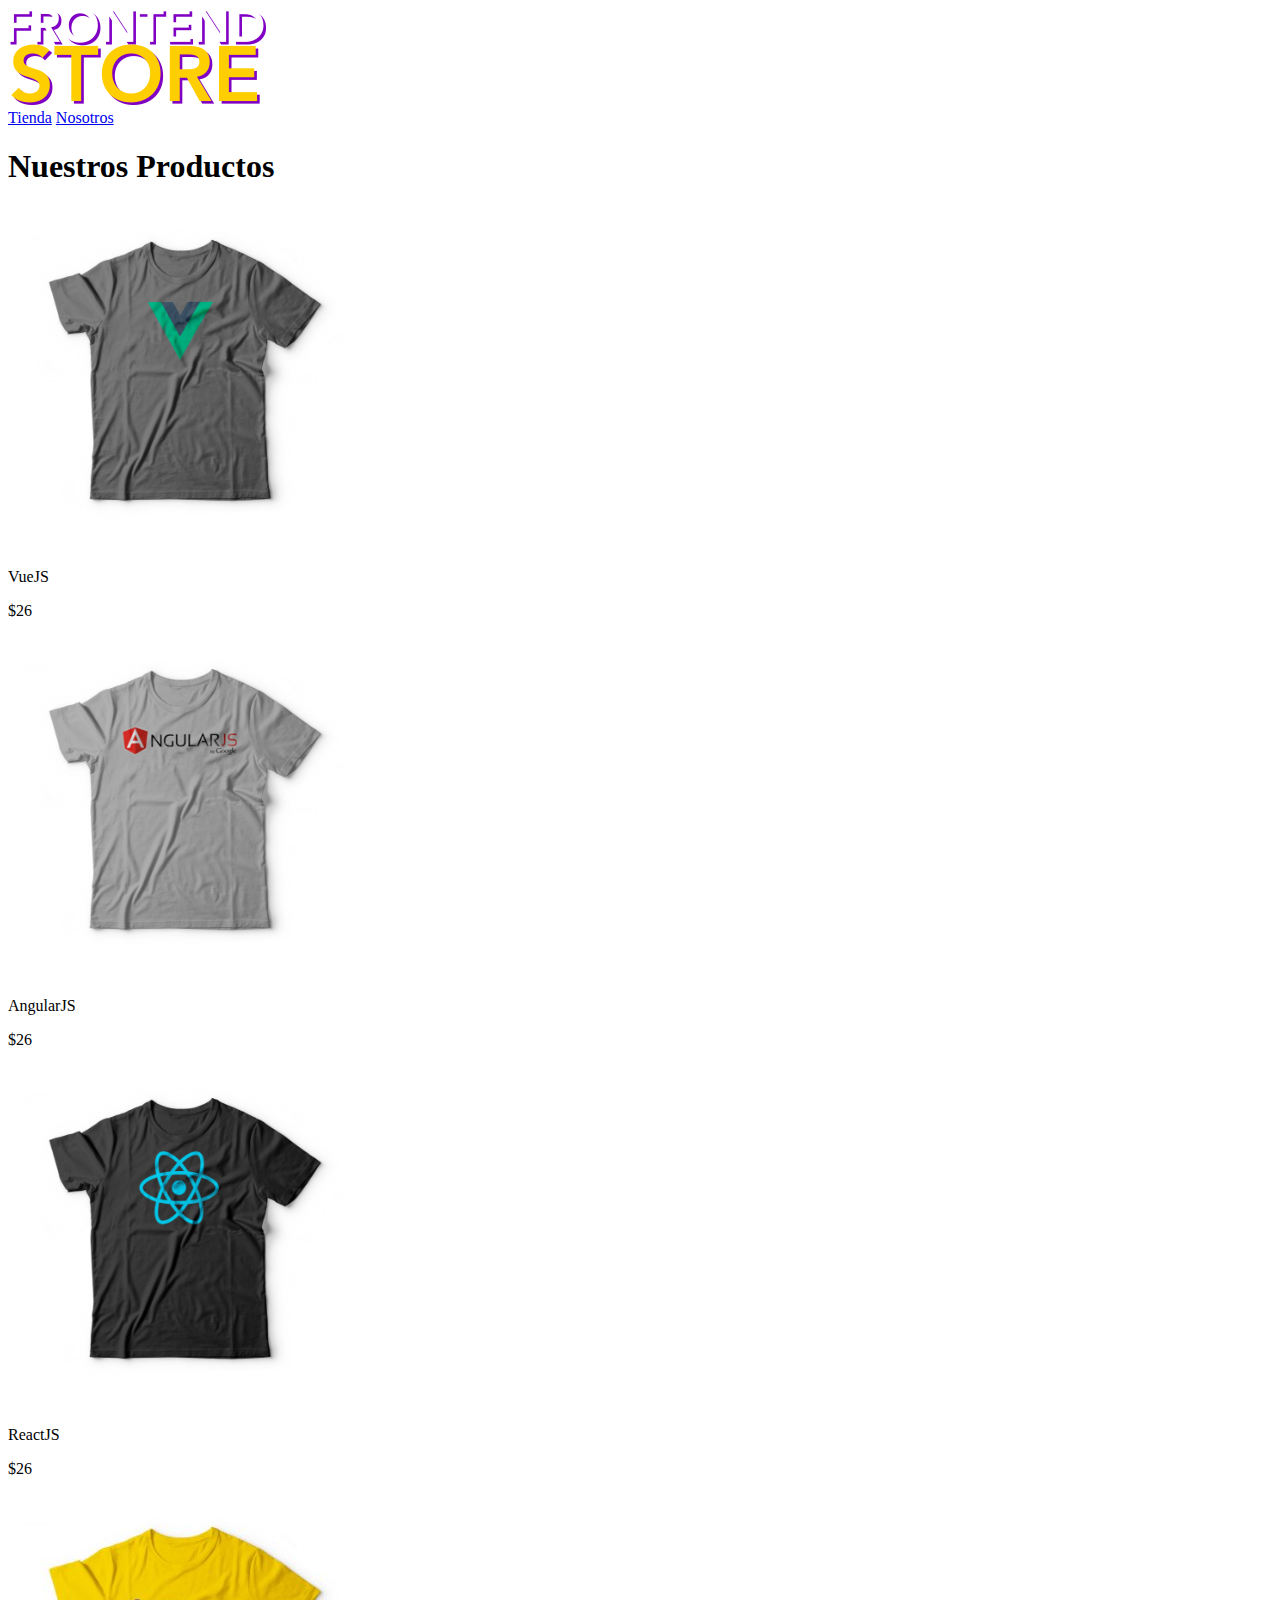
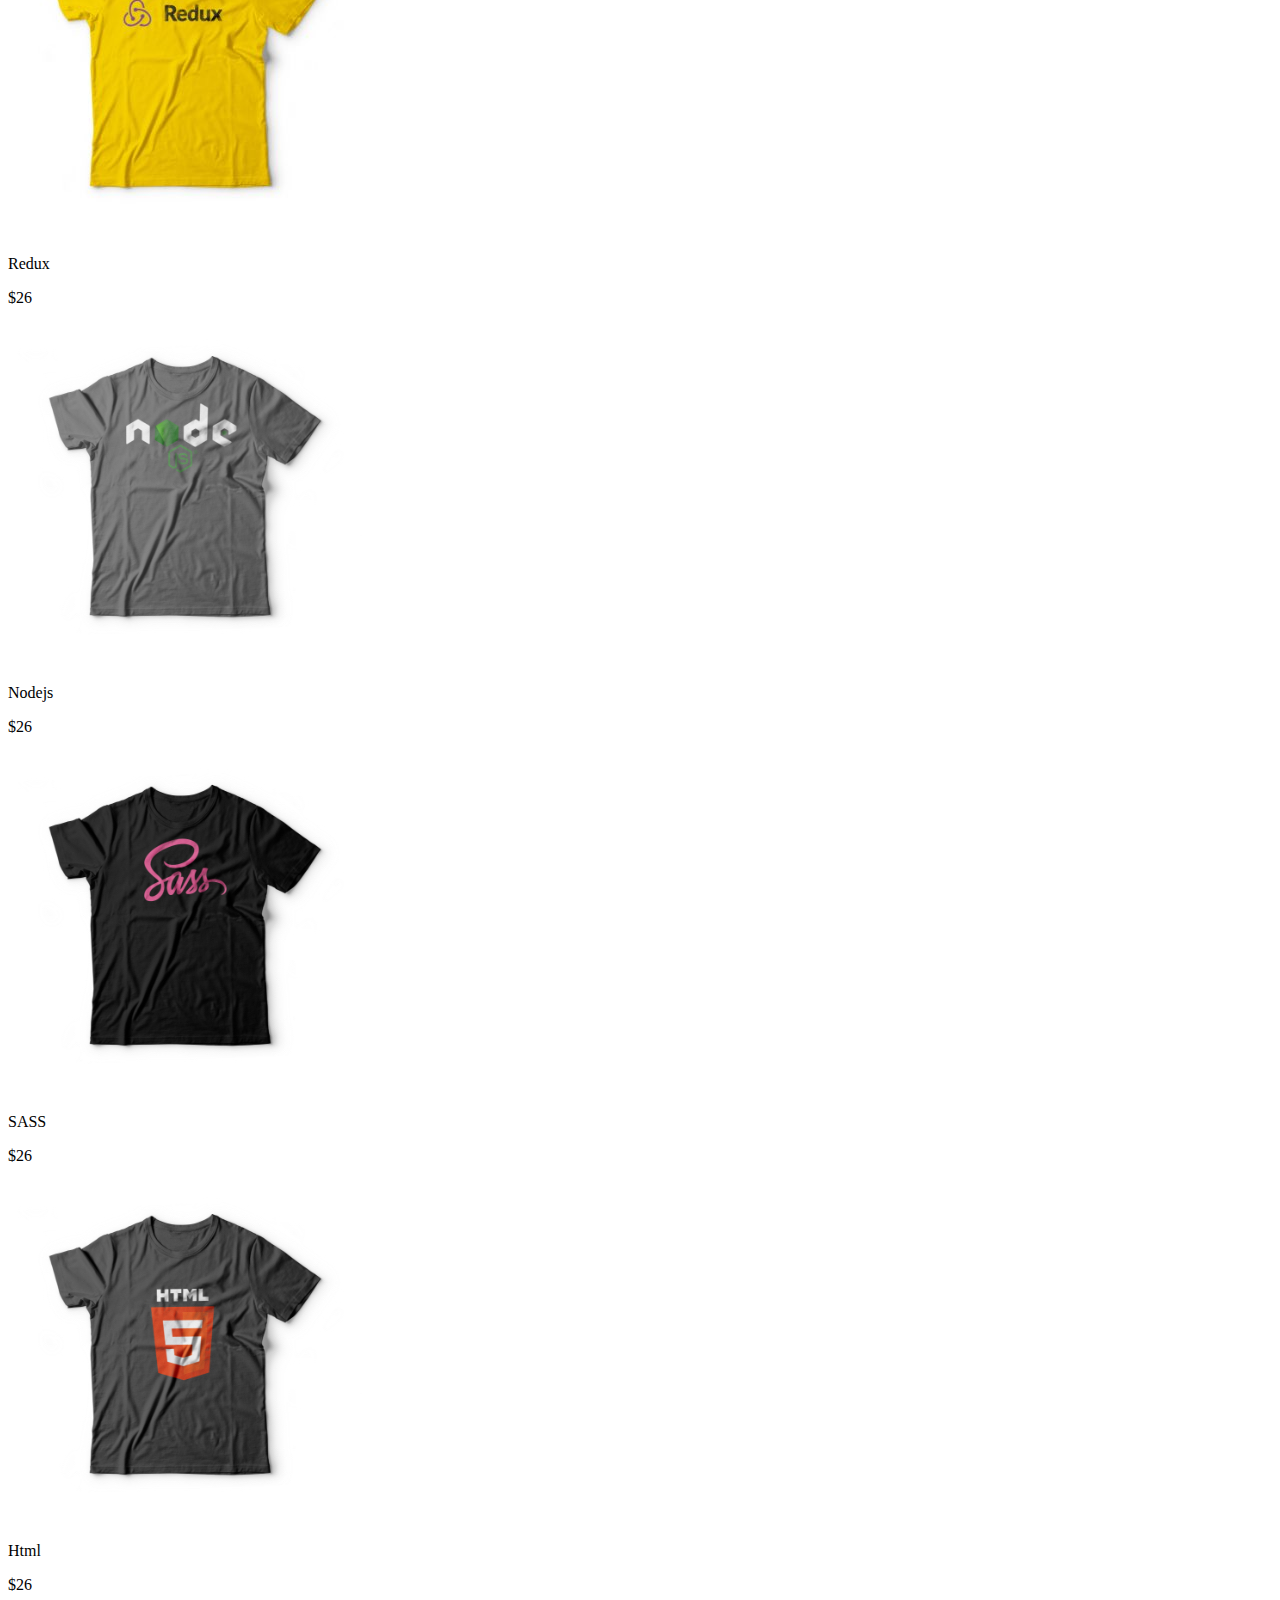
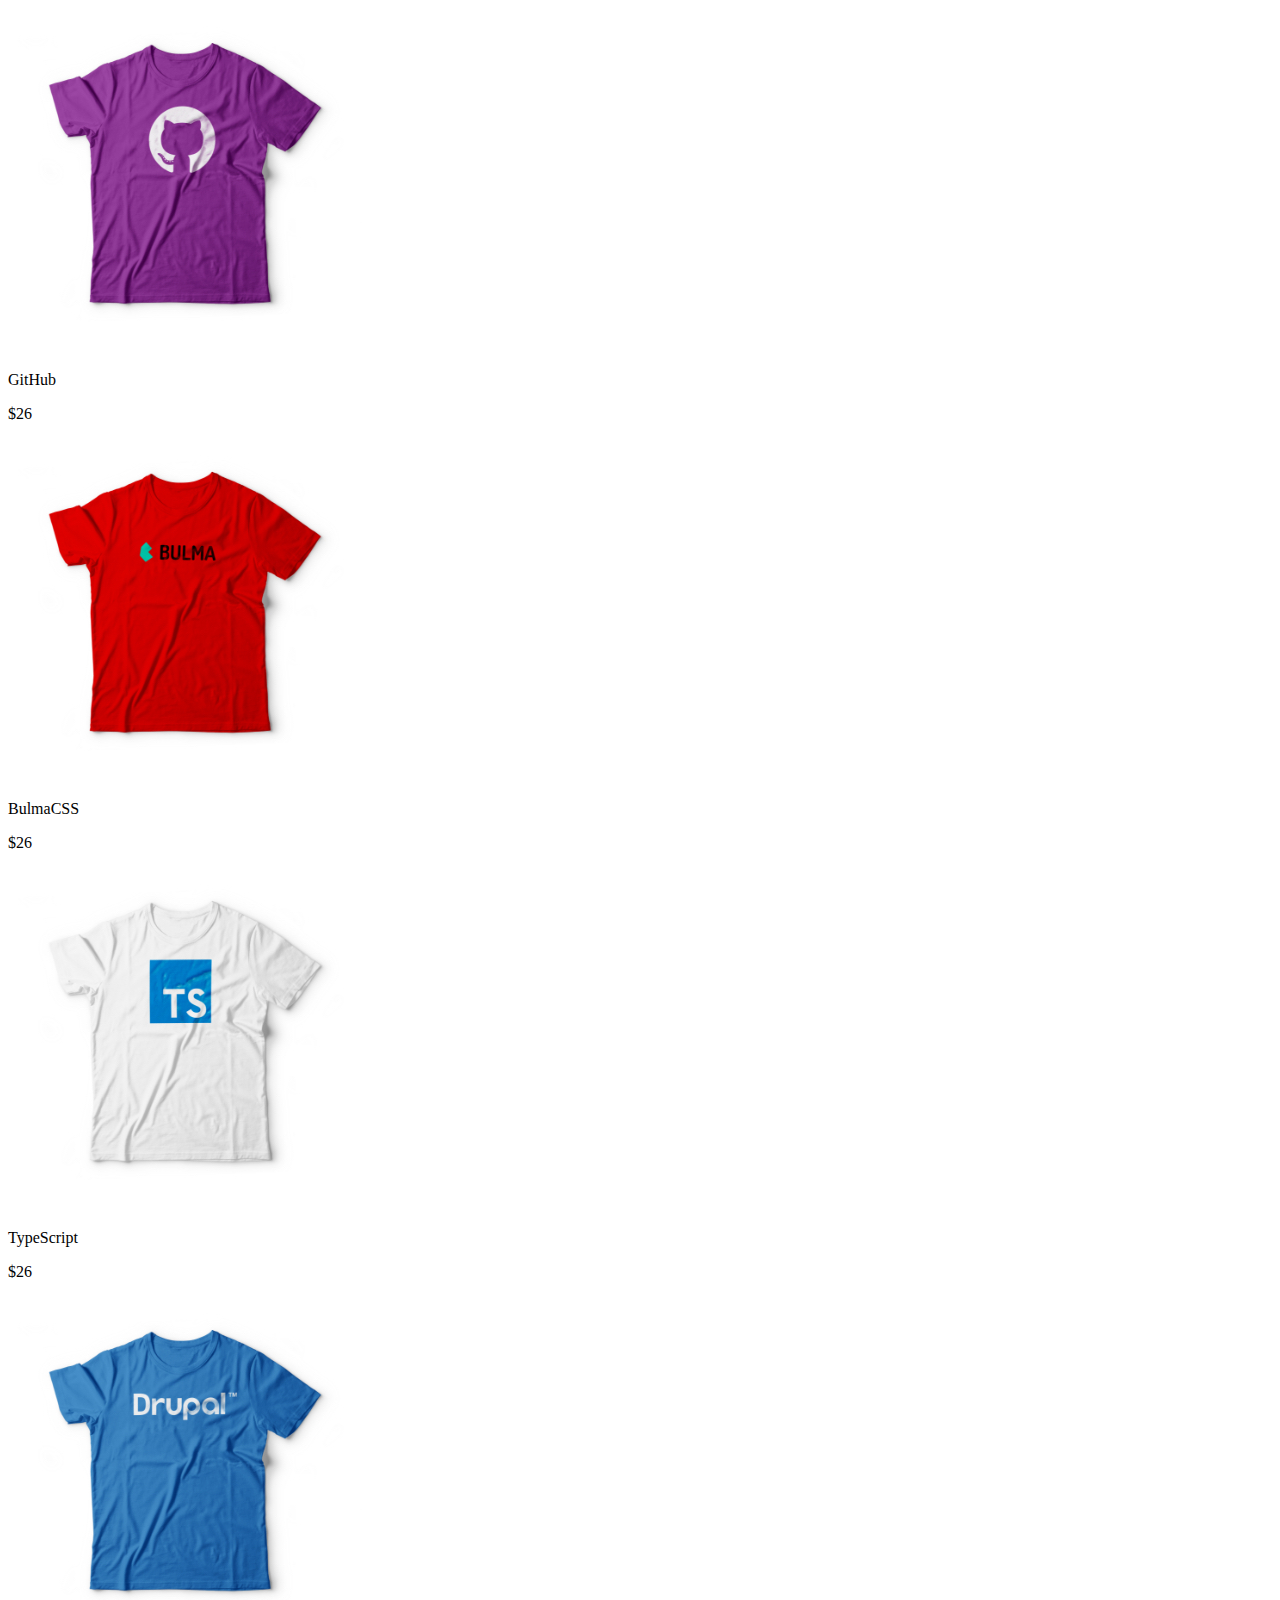
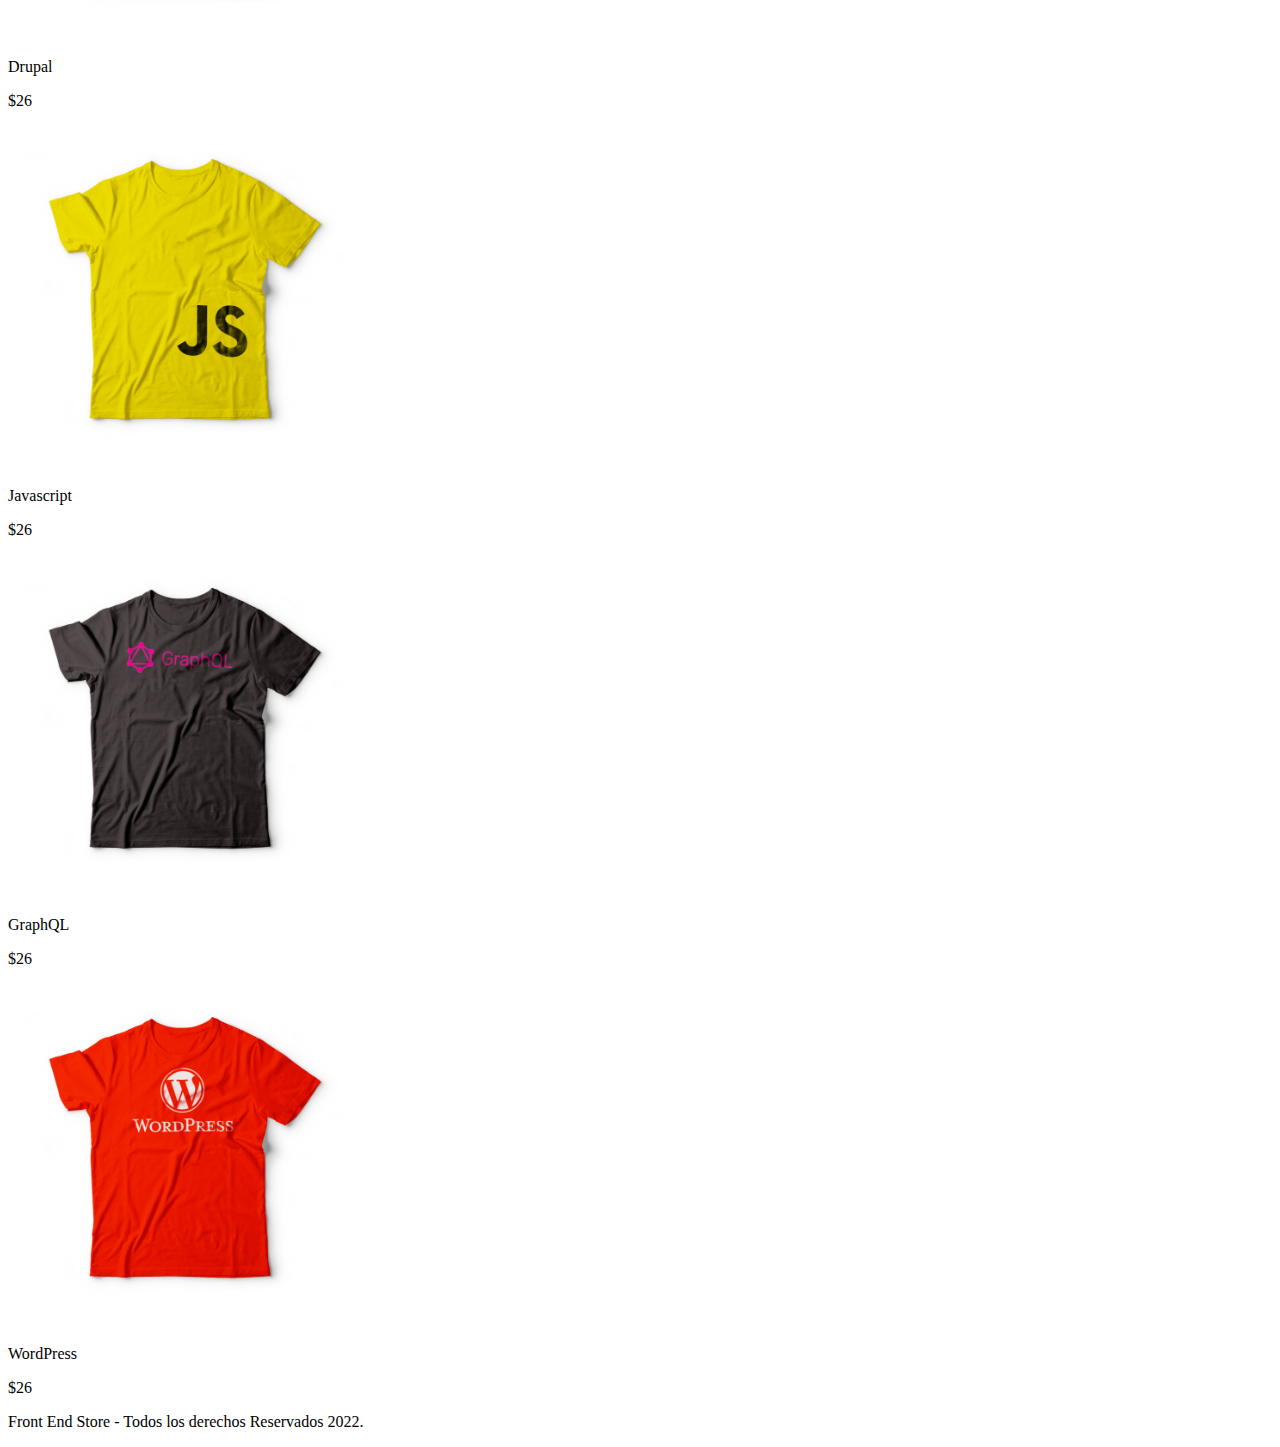
==== index.html @ 5868e448 "se agrego la apgina principal index.html" ====
<!DOCTYPE html>
<html lang="en">
<head>
    <meta charset="UTF-8">
    <meta http-equiv="X-UA-Compatible" content="IE=edge">
    <meta name="viewport" content="width=device-width, initial-scale=1.0">
    <title>Tienda Virtual</title>
    <link rel="stylesheet" href="css/normalize.css">
    <link href="https://fonts.googleapis.com/css2?family=Staatliches&display=swap" rel="stylesheet">
    <link rel="stylesheet" href="css/style.css">
</head>
<body>
    <header class="header">
        <a href="index.html">
            <img class="header__logo" src="img/logo.png" alt="logotipo">
        </a>
    </header>
    <nav class="navegacion">
        <a class="navegacion__enlace navegacion__enlace--activo" href="index.html">Tienda</a>
        <a class="navegacion__enlace" href="nosotros.html">Nosotros</a>
    </nav>

    <main class="contenedor">
        <h1>Nuestros Productos</h1>
        <div class="grid">
            <div class="producto">
                <a href="producto.html">
                    <img class="producto__imagen" src="img/1.jpg" alt=""></a>
                <div class="producto__informacion">
                    <p class="producto__nombre">VueJS</p>
                    <p class="producto__precio">$26</p>
                </div>
               
            </div>
            <div class="producto">
                <a href="producto.html">
                    <img class="producto__imagen" src="img/2.jpg" alt=""></a>
                <div class="producto__informacion">
                    <p class="productos__nombre">AngularJS</p>
                    <p class="producto__precio">$26</p>
                </div>
               
            </div>
            <div class="producto">
                <a href="producto.html">
                    <img class="producto__imagen" src="img/3.jpg" alt=""></a>
                <div class="producto__informacion">
                    <p class="producto__nombre">ReactJS</p>
                    <p class="producto__precio">$26</p>
                </div>
               
            </div>
            <div class="producto">
                <a href="producto.html">
                    <img class="producto__imagen" src="img/4.jpg" alt=""></a>
                <div class="producto__informacion">
                    <p class="producto__nombre">Redux</p>
                    <p class="producto__precio">$26</p>
                </div>
               
            </div>
            <div class="producto">
                <a href="producto.html">
                    <img class="producto__imagen" src="img/5.jpg" alt=""></a>
                <div class="producto__informacion">
                    <p class="producto__nombre">Nodejs</p>
                    <p class="producto__precio">$26</p>
                </div>
               
            </div>
            <div class="producto">
                <a href="producto.html">
                    <img class="producto__imagen" src="img/6.jpg" alt=""></a>
                <div class="producto__informacion">
                    <p class="producto__nombre">SASS</p>
                    <p class="producto__precio">$26</p>
                </div>
               
            </div>
            <div class="producto">
                <a href="producto.html">
                    <img class="producto__imagen" src="img/7.jpg" alt=""></a>
                <div class="producto__informacion">
                    <p class="producto__nombre">Html</p>
                    <p class="producto__precio">$26</p>
                </div>
               
            </div>
            <div class="producto">
                <a href="producto.html">
                    <img class="producto__imagen" src="img/8.jpg" alt=""></a>
                <div class="producto__informacion">
                    <p class="producto__nombre">GitHub</p>
                    <p class="producto__precio">$26</p>
                </div>
               
            </div>
            <div class="producto">
                <a href="producto.html">
                    <img class="producto__imagen" src="img/9.jpg" alt=""></a>
                <div class="producto__informacion">
                    <p class="producto__nombre">BulmaCSS</p>
                    <p class="producto__precio">$26</p>
                </div>
               
            </div>
            <div class="producto">
                <a href="producto.html">
                    <img class="producto__imagen" src="img/10.jpg" alt=""></a>
                <div class="producto__informacion">
                    <p class="producto__nombre">TypeScript</p>
                    <p class="producto__precio">$26</p>
                </div>
               
            </div>
            <div class="producto">
                <a href="producto.html">
                    <img class="producto__imagen" src="img/11.jpg" alt=""></a>
                <div class="producto__informacion">
                    <p class="producto__nombre">Drupal</p>
                    <p class="producto__precio">$26</p>
                </div>
               
            </div>
            <div class="producto">
                <a href="producto.html">
                    <img class="producto__imagen" src="img/12.jpg" alt=""></a>
                <div class="producto__informacion">
                    <p class="producto__nombre">Javascript</p>
                    <p class="producto__precio">$26</p>
                </div>
               
            </div>  <div class="producto">
                <a href="producto.html">
                    <img class="productos__imagen" src="img/13.jpg" alt=""></a>
                <div class="producto__informacion">
                    <p class="producto__nombre">GraphQL</p>
                    <p class="producto__precio">$26</p>
                </div>
               
            </div>
            <div class="producto">
                <a href="producto.html">
                    <img class="producto__imagen" src="img/14.jpg" alt=""></a>
                <div class="producto__informacion">
                    <p class="producto__nombre">WordPress</p>
                    <p class="producto__precio">$26</p>
                </div>
               
            </div>

            <div class="grafico grafico--camisas">
                
            </div>
            <div class="grafico grafico--node">
                
            </div>

        </div>
    </main>



    <footer class="footer">
        <p class="footer__texto">Front End Store - Todos los derechos Reservados 2022.</p>
    </footer>
    
</body>
</html>
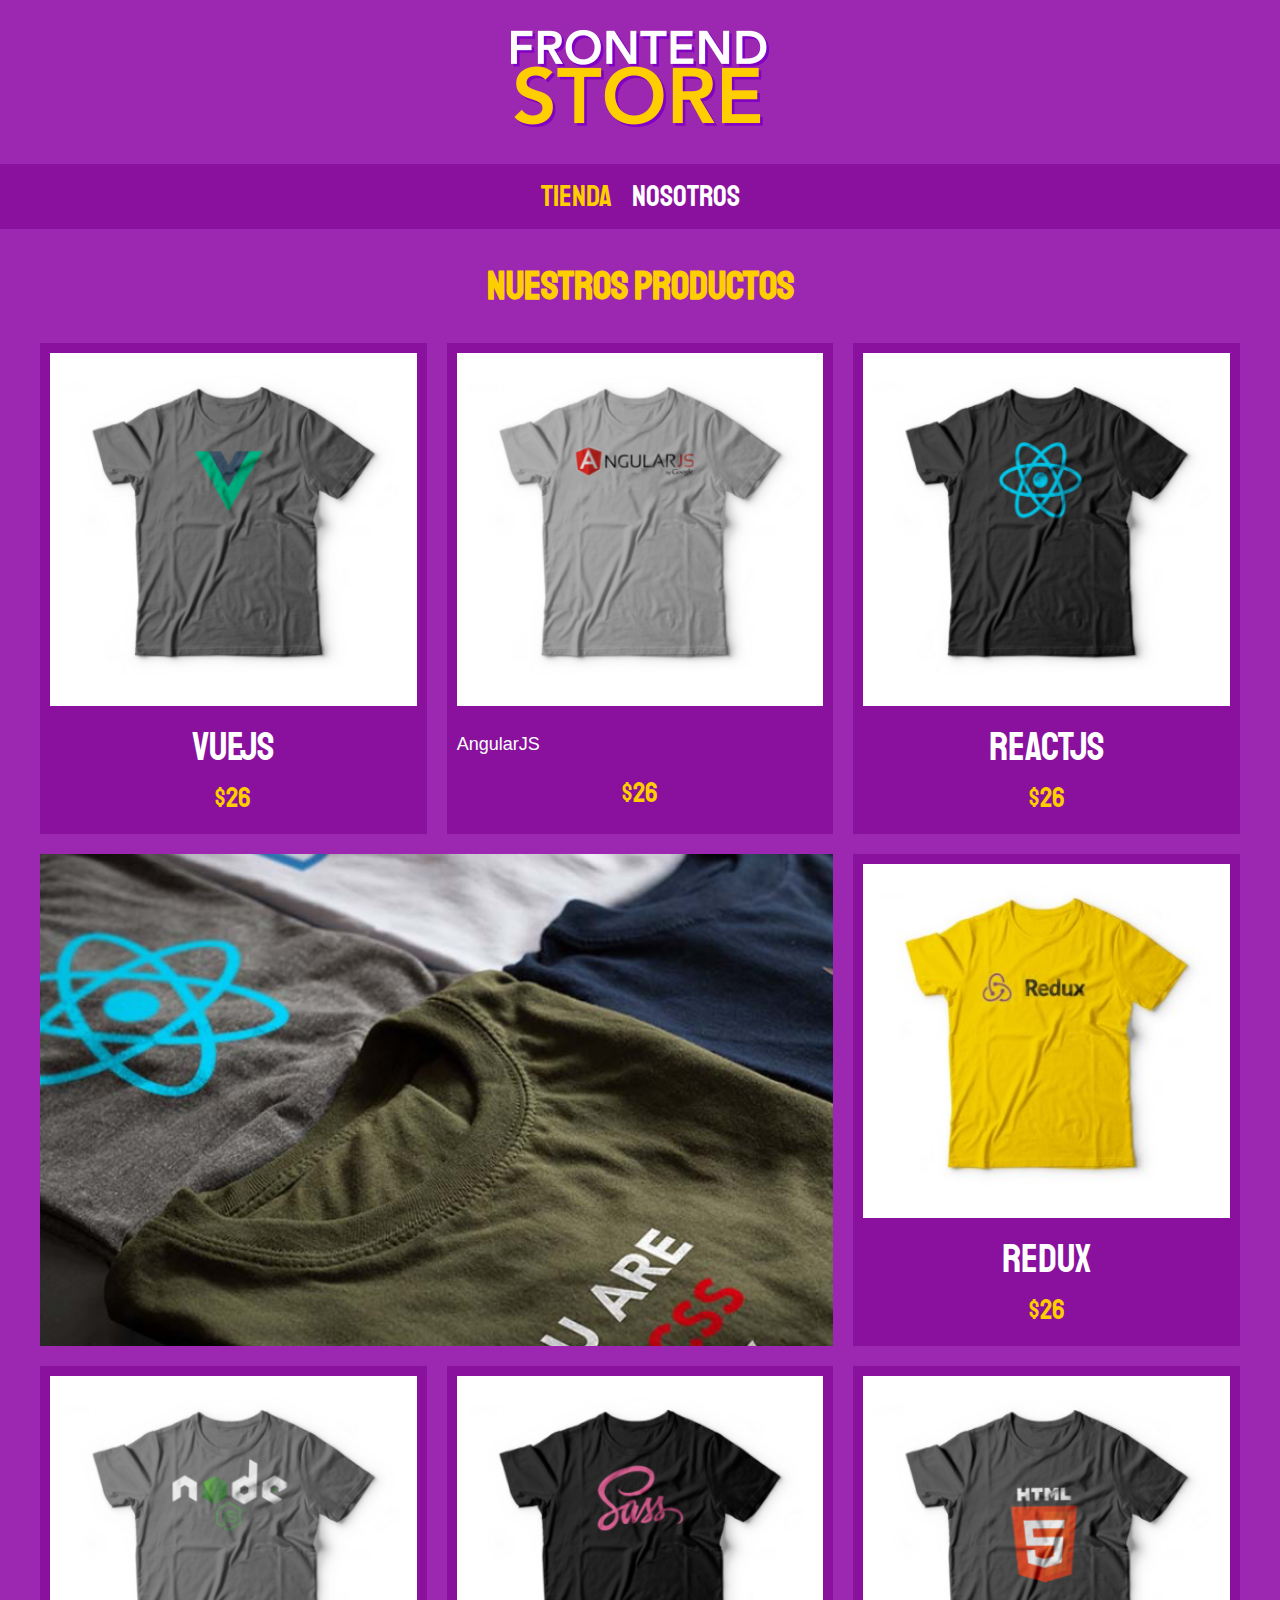
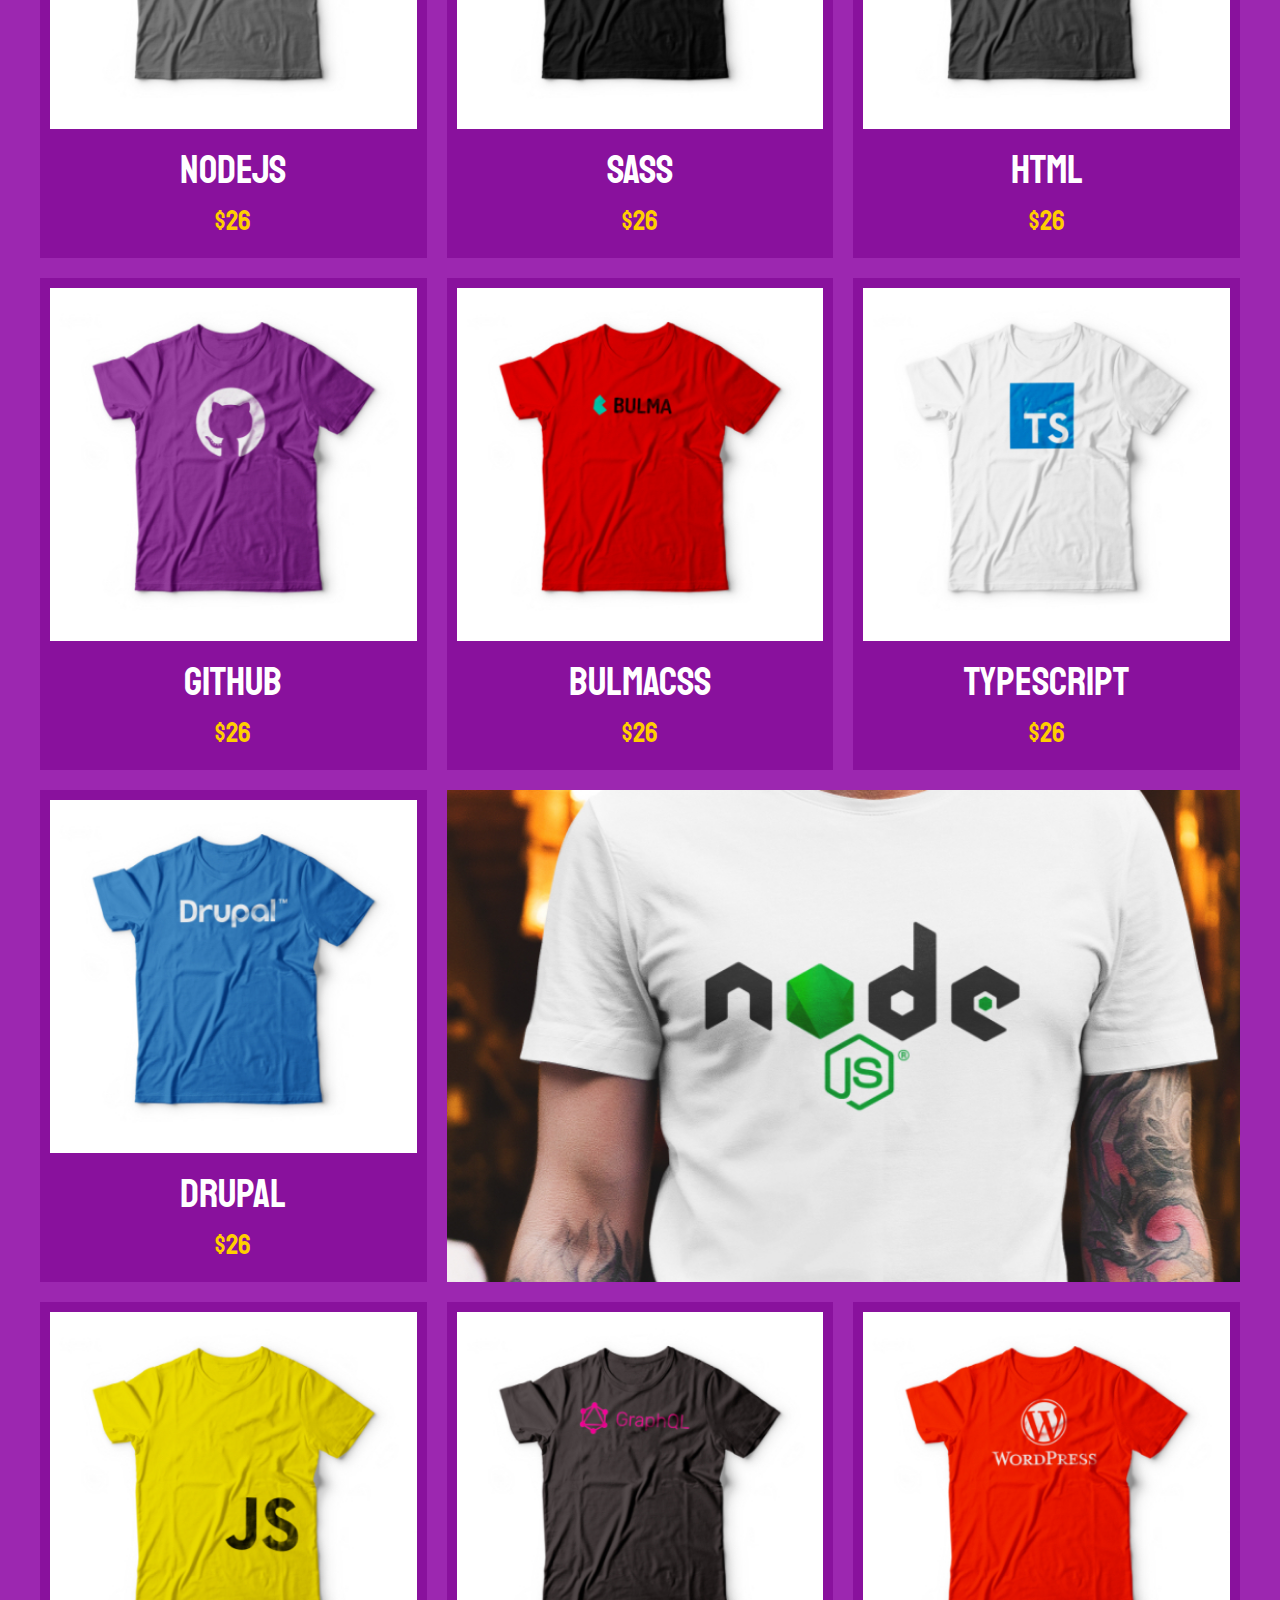
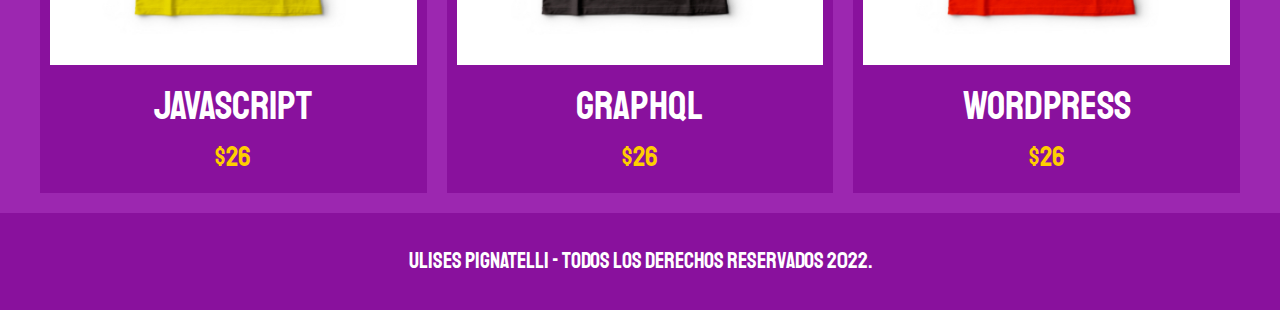
==== commit b295659c: "pagina principal completa" ====
--- a/index.html
+++ b/index.html
@@ -150,7 +150,7 @@
             </div>
 
             <div class="grafico grafico--camisas">
-                
+
             </div>
             <div class="grafico grafico--node">
                 
@@ -162,7 +162,7 @@
 
 
     <footer class="footer">
-        <p class="footer__texto">Front End Store - Todos los derechos Reservados 2022.</p>
+        <p class="footer__texto">Ulises Pignatelli - Todos los derechos Reservados 2022.</p>
     </footer>
     
 </body>
--- a/css/style.css
+++ b/css/style.css
@@ -0,0 +1,225 @@
+:root {
+    --primario: #9C27B0;
+    --primarioOscuro: #89119D;
+    --secundario: #FFCE00;
+    --secundarioOscuro: rgb(233, 187, 2);
+    --blanco: #FFF;
+    --negro: #000;
+
+    --fuentePrincipal: 'Staatliches', cursive;
+}
+
+html {
+    box-sizing: border-box;
+    font-size: 62.5%; 
+}
+
+*, *:before, *:after {
+    box-sizing: inherit;
+}
+
+/** Globales **/
+body {
+    background-color: var(--primario);
+    font-size: 1.6rem;
+    line-height: 1.5;
+}
+p {
+    font-size: 1.8rem;
+    font-family: Arial, Helvetica, sans-serif;
+    color: var(--blanco);
+}
+a {
+    text-decoration: none;
+}
+img {
+    width: 100%;
+}
+.contenedor {
+    max-width: 120rem;
+    margin: 0 auto;
+}
+h1, h2, h3 {
+    text-align: center;
+    color: var(--secundario);
+    font-family: var(--fuentePrincipal);
+}
+h1 {
+    font-size: 4rem;
+}
+h2 {
+    font-size: 3.2rem;
+}
+h3 {
+    font-size: 2.4rem;
+}
+
+/** Header **/
+.header {
+    display: flex;
+    justify-content: center;
+}
+.header__logo {
+    margin: 3rem 0;
+}
+/** Footer **/
+.footer {
+    background-color: var(--primarioOscuro);
+    padding: 1rem 0;
+    margin-top: 2rem;
+}
+.footer__texto {
+    font-family: var(--fuentePrincipal);
+    text-align: center;
+    font-size: 2.2rem;
+}
+/** Navegacion **/
+.navegacion {
+    background-color: var(--primarioOscuro);
+    padding: 1rem 0;
+    display: flex;
+    justify-content: center;
+    gap: 2rem; 
+}
+.navegacion__enlace {
+    font-family: var(--fuentePrincipal);
+    color: var(--blanco);
+    font-size: 3rem;
+}
+.navegacion__enlace--activo,
+.navegacion__enlace:hover {
+    color: var(--secundario);
+}
+
+/** Grid **/
+.grid {
+    display: grid;
+    grid-template-columns: repeat(2, 1fr);
+    gap: 2rem;
+}
+@media (min-width: 768px) {
+    .grid {
+        grid-template-columns: repeat(3, 1fr);
+    }
+}
+
+/** Productos **/
+.producto {
+    background-color: var(--primarioOscuro);
+    padding: 1rem;
+}
+
+.producto__nombre {
+    font-size: 4rem;
+}
+.producto__precio {
+    font-size: 2.8rem;
+    color: var(--secundario);
+}
+.producto__nombre,
+.producto__precio {
+    font-family: var(--fuentePrincipal);
+    margin: 1rem 0;
+    text-align: center;
+    line-height: 1.2;
+}
+
+/** Graficos **/
+.grafico {
+    min-height: 30rem;
+    background-repeat: no-repeat;
+    background-size: cover;
+    grid-column: 1 / 3;
+}
+.grafico--camisas {
+    grid-row: 2 / 3;
+    background-image: url(../img/grafico1.jpg);
+}
+.grafico--node {
+    background-image: url(../img/grafico2.jpg);
+    grid-row: 8 / 9;
+}
+
+@media (min-width: 768px) {
+    .grafico--node {
+        grid-row: 5 / 6;
+        grid-column: 2 / 4;
+    }
+}
+
+/** Nosotros **/
+.nosotros {
+    display: grid;
+    grid-template-rows: repeat(2, auto);
+}
+@media (min-width: 768px) {
+    .nosotros {
+        grid-template-columns: repeat(2, 1fr);
+        column-gap: 2rem;
+    }
+}
+.nosotros__imagen {
+    grid-row: 1 / 2;
+}
+@media (min-width: 768px) {
+    .nosotros__imagen {
+       grid-column: 2 / 3;
+    }
+}
+
+/** Bloques **/
+.bloques {
+    display: grid;
+    grid-template-columns: repeat(2, 1fr);
+    gap: 2rem;
+}
+@media (min-width: 768px) {
+    .bloques {
+        grid-template-columns: repeat(4, 1fr);
+    }
+}
+
+.bloque {
+    text-align: center;
+}
+
+.bloque__titulo {
+    margin: 0;
+}
+
+/** Pagina del Producto **/
+@media (min-width: 768px) {
+    .camisa {
+        display: grid;
+        grid-template-columns: repeat(2, 1fr);
+        column-gap: 2rem;
+    }
+}
+
+.formulario {
+    display: grid;
+    grid-template-columns: repeat(2, 1fr);
+    gap: 2rem;
+}
+.formulario__campo {
+   border: 1rem solid var(--primarioOscuro);
+   background-color: transparent;
+   color: var(--blanco);
+   font-size: 2rem;
+   font-family: Arial, Helvetica, sans-serif;
+   padding: 1rem;
+   appearance: none;
+}
+.formulario__submit {
+    background-color: var(--secundario);
+    border: none;
+    font-size: 2rem;
+    font-family: var(--fuentePrincipal);
+    padding: 2rem;
+    transition: background-color .3s ease;
+    grid-column: 1 / 3;
+}
+.formulario__submit:hover {
+    cursor: pointer;
+    background-color: var(--secundarioOscuro);
+}